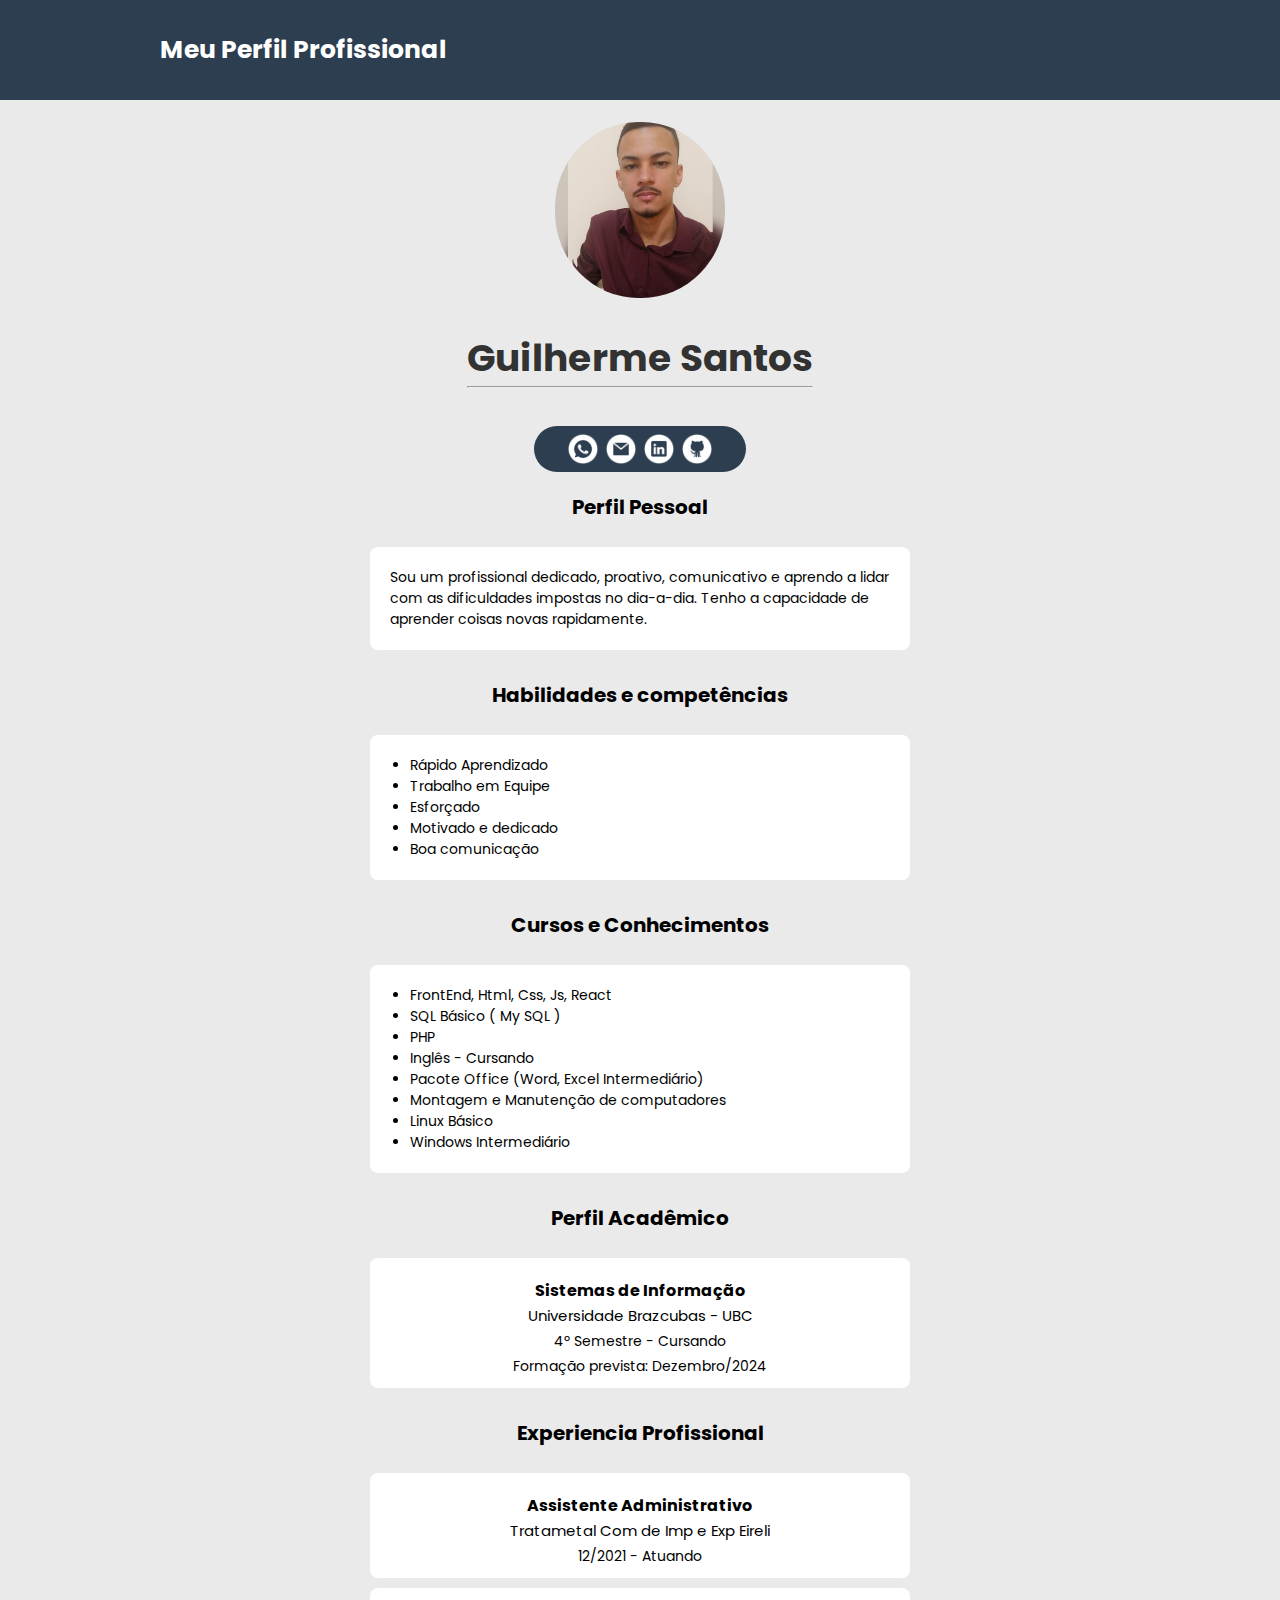
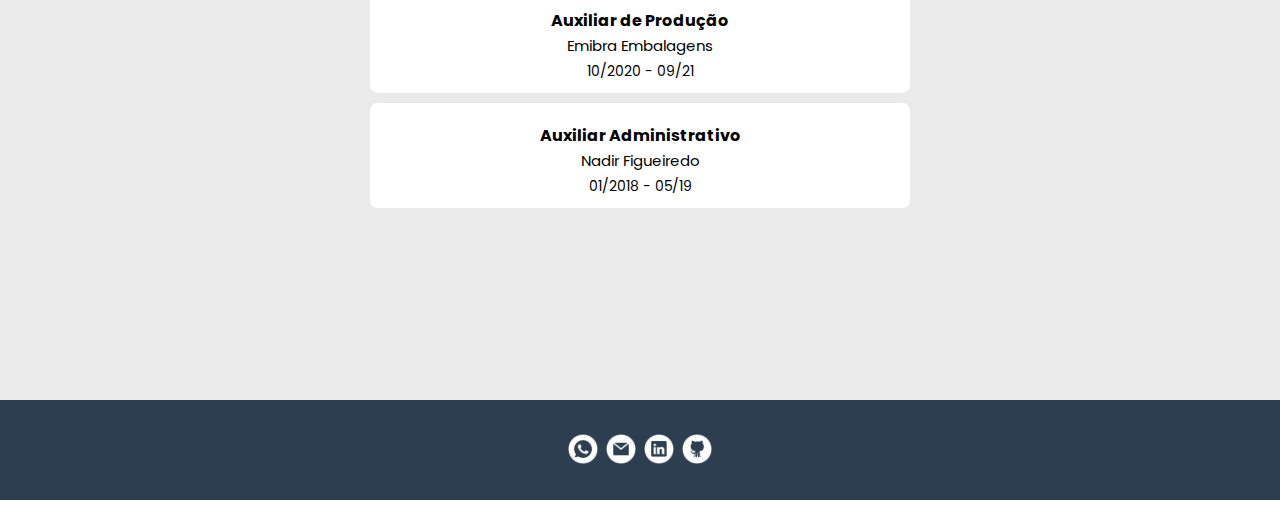
==== index.html @ 98af0472 "MyProfile" ====
<!DOCTYPE html>
<html>
<head>
    <meta charset="UTF-8">
    <meta http-equiv="X-UA-Compatible" content="IE=edge">
    <meta name="viewport" content="width=device-width, initial-scale=1.0">
    <title>Meu perfil</title>
    <link  href="css/style.css" rel="stylesheet">
</head>
    <body>
        
        <!-- CRIANDO CABEÇALHO -->
        <header class="header-container">
            <nav class="nav-container">
                <div class="conteudo-header">
                    <h1>Meu Perfil Profissional</h1>
                </div>
            </nav>
        </header>

        <!--  MENU PERFIL / CONTATOS -->
        <main>
            <section id="perfil">
                <div class="foto">
                    <img src="img/Guilherme_perfil.png" alt="foto">
                </div><br>
                <div class="nome">
                    <h2>Guilherme Santos</h2><hr><br>
                </div>
                <div class="contatos">
                    <a href="https://wa.me/qr/QUC6GQK6UYY6K1" target="_blank">
                        <img src="img/whatsapp.png" alt="whats">
                    </a>
                    <a href="mailto:guilherme2001ramos@hotmail.com" target="_blank">
                        <img src="img/email.png" alt="email">
                    </a>
                    <a href="https://www.linkedin.com/in/guilhermesantt/" target="_blank">
                        <img src="img/linkedin.png" alt="linkedin">
                    </a>
                    <a href="https://github.com/GuiihSts" target="_blank">
                        <img src="img/github.png" alt="github">
                    </a>
                </div>
            </section>

            <!-- INFORMAÇÕES PESSOAIS-->
            <section id="info">
                <div>
                    <div class="tittle-card">
                        <h3>Perfil Pessoal</h3><br>
                    </div>
                    <div class="card">
                        <p>
                            Sou um profissional dedicado, proativo, comunicativo e aprendo a
                            lidar com as dificuldades impostas no dia-a-dia. Tenho a capacidade de
                            aprender coisas novas rapidamente. 
                        </p>
                    </div>
                </div>

            <!-- HABILDIDADES E COMPETENCIAS -->
                <div>
                    <div class="tittle-card">
                        <h3>Habilidades e competências</h3><br>
                    </div>
                    <div class="card">
                        <ul>
                            <li>Rápido Aprendizado</li>
                            <li>Trabalho em Equipe</li>
                            <li>Esforçado</li>
                            <li>Motivado e dedicado</li>
                            <li>Boa comunicação</li>
                        </ul>
                    </div>
                </div>

            <!-- CURSOS E CONHECIMENTOS -->    

                <div>
                    <div class="tittle-card">
                        <h3>Cursos e Conhecimentos</h3><br>
                    </div>
                    <div class="card">
                        <ul>
                            <li>FrontEnd, Html, Css, Js, React</li>
                            <li>SQL Básico ( My SQL )</li>
                            <li>PHP</li>
                            <li>Inglês - Cursando</li>
                            <li>Pacote Office (Word, Excel Intermediário)</li>
                            <li>Montagem e Manutenção de computadores</li>
                            <li>Linux Básico</li>
                            <li>Windows Intermediário</li>
                        </ul>
                    </div>
                </div>

            <!-- PERFIL ACADEMICO -->    
                <div>
                    <div class="tittle-card">
                        <h3>Perfil Acadêmico</h3><br>
                        <div class="card">
                            <h4>Sistemas de Informação</h4>
                            <div class="card-academico">
                                <p2>Universidade Brazcubas - UBC</p2><br>
                                <p1>4º Semestre - Cursando</p1><br>
                                <p1>Formação prevista: Dezembro/2024</p1>
                            </div>
                        </div>
                    </div>
                </div>
                <div>
                    <div class="tittle-card">
                        <h3>Experiencia Profissional</h3><br>
                    </div>
                    <div class="card">
                        <h4>Assistente Administrativo</h4>
                        <div class="card-exp">
                            <p2>Tratametal Com de Imp e Exp Eireli</p2><br>
                            <p1>12/2021 - Atuando</p1>
                        </div>
                    </div>
                    <div class="card">
                        <h4>Auxiliar de Produção</h4>
                        <div class="card-exp">
                            <p2>Emibra Embalagens</p2><br>
                            <p1>10/2020 - 09/21</p1>
                        </div>
                    </div>
                    <div class="card">
                        <h4>Auxiliar Administrativo</h4>
                        <div class="card-exp">
                            <p2>Nadir Figueiredo</p2><br>
                            <p1>01/2018 - 05/19</p1>
                        </div>
                    </div>
                </div>
            </section>
        </main>
        <footer>
            <div class="footer">
                <div class="img-footer">
                    <a href="https://wa.me/qr/QUC6GQK6UYY6K1" target="_blank">
                        <img src="img/whatsapp.png" alt="whats">
                    </a>
                    <a href="mailto:guilherme2001ramos@hotmail.com" target="_blank">
                        <img src="img/email.png" alt="email">
                    </a>
                    <a href="https://www.linkedin.com/in/guilhermesantt/" target="_blank">
                        <img src="img/linkedin.png" alt="linkedin">
                    </a>
                    <a href="https://github.com/GuiihSts" target="_blank">
                        <img src="img/github.png" alt="github">
                    </a>
                </div>
            </div>
        </footer>
    </body>
</html>
---- css/style.css ----
@import url('https://fonts.googleapis.com/css2?family=Poppins:wght@400;700&display=swap');
/*Importação fonte externa*/

*{
    box-sizing: border-box;
    margin: 0;
    padding: 0;
    font-family: 'Poppins', sans-serif;
}

html, body{
    padding: 0;
    margin: 0;
}

main{
    height: 1900px;
    background-color: var(--bg-principal);
}

/*Criação de variaveis de cores para personalizar a pagina. */

:root{
    --bg-header: #2c3e50;
    --font-header: #fff;
    --bg-principal: #EAEAEA;
    --color-font2: #323232;
    --color-card: #fff;
}

/* ------------------------------------- */

/*Personalização parte do perfil e cabeçalho */

#perfil{
    background-color: var(--bg-principal);
    display: flex;
    flex-direction: column;
    align-items: center;
    padding-top: 1.4rem;
    width: 100%;
    max-width: 960px;
    margin: 0 auto;
}

.foto img{
    width: 170px;
    height: auto;
    border-radius: 49%;
}

.header-container{
    width: 100%;
    background-color: var(--bg-header);
    height: 100px;
    padding: auto;
    display: flex;
    align-items: center;
    margin: auto;
}

.nav-container{
    width: 100%;
    max-width: 960px;
    margin: 0 auto;
}

.conteudo-header{
    display: flex;
    align-items: center;
    justify-content: space-between;
    margin: auto;

}
.conteudo-header h1{
    font-size: 25px;
    color: var(--font-header);
}

.conteudo-header address{
    font-size: 15px;
    color: var(--font-header);
}

.nome{
    color: var(--color-font2);
    font-size: 25px;
    padding: 0 20px 0 20px;
}

/* ------------------------------------- */

/*Personalização parte contatos */

.contatos{
    display: flex;
    background-color: var(--bg-header);
    justify-content: center;
    padding: 4px 30px 4px 30px;
    border-radius: 45px;
}

.contatos img{
    display: flex;
    justify-content: center;
    width: 30px;
    height: 30px;
    margin: 4px;
}


/* ------------------------------------- */


/*Personalização parte informações pessoais, profissionais e academicas */

#info {
    background-color: var(--bg-principal);
    width: 100%;
    max-width: 560px;
    margin: 0 auto;
}

.tittle-card{
    text-align: center;
    padding-top: 20px;
}

.tittle-card h3{
    font-size: 20px;
}

.card{
    background-color: var(--color-card);
    margin: 0 10px 10px 10px;
    border-radius: 8px;
}

.card p{
    font-size: 14px;
    padding: 20px;
}

.card ul{
    font-size: 14px;
    padding: 20px;
    margin: 0 20px 0 20px;
}

.card h4{
    text-align: center;
    font-size: 16px;
    padding: 20px;
    padding-bottom: 0;
    align-items: center;
}

.card p1{
    font-size: 14px;
    text-align: center;
}

.card-academico{
    padding: 0 20px 10px 20px;
    text-align: center;
}

.card-exp{
    padding: 0 20px 10px 20px;
    text-align: center;
}

.card p2{
    font-size: 15px;
    text-align: center;
}

/* ------------------------------------- */

/* Personalização Rodapé */
.footer{
    background-color: var(--bg-header);
    height: 100px;
}

.footer img{
    align-items: center;
    width: 30px;
    height: 30px;
    margin: 4px;
}

.img-footer{
    display: flex;
    justify-content: center;
    padding: 30px;
}

/* ------------------------------------- */

@media(min-widhtt: 576px){
    .conteudo-header h1{
        font-size: 30px;
    }
    .conteudo-header addres{
        font-size: 12px;
    }
    .foto img{
        width: 220px;
        height: auto;
    }
    .nome-principal{
        font-size: 30px;
    }
}
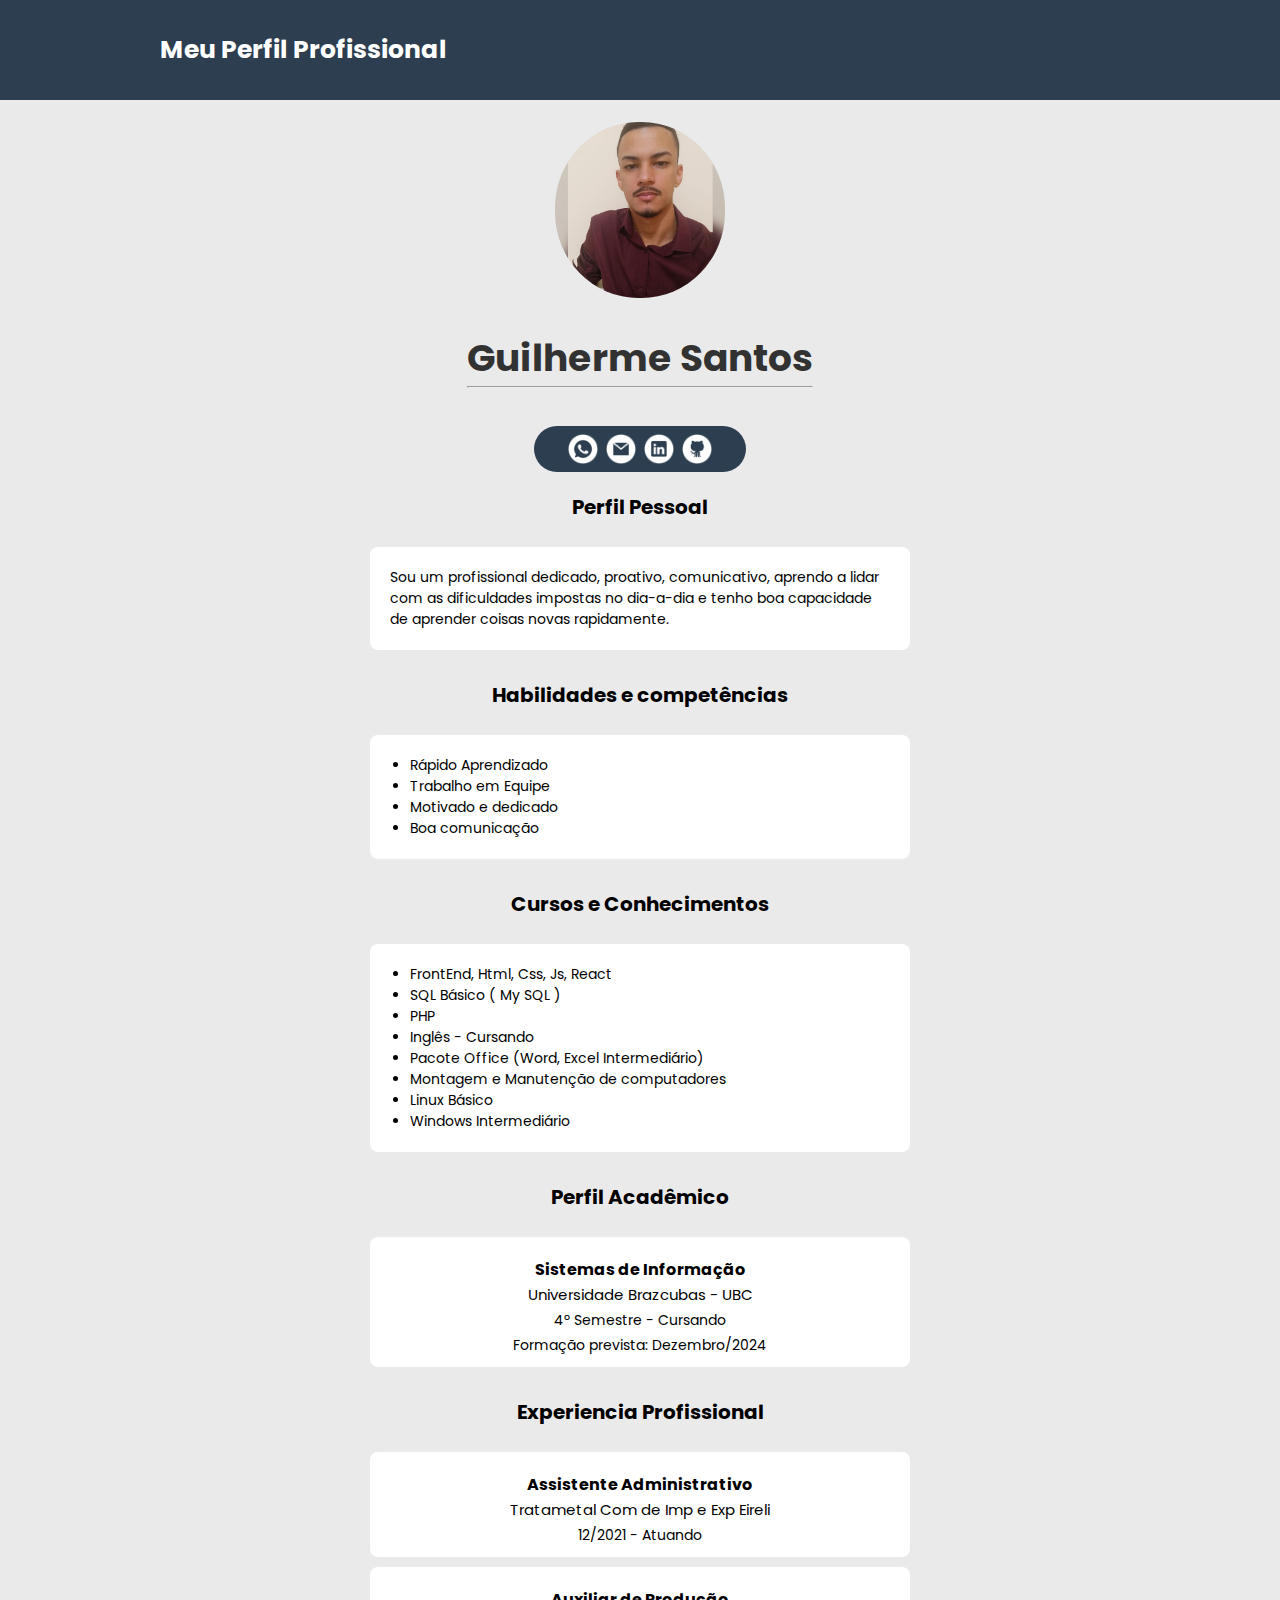
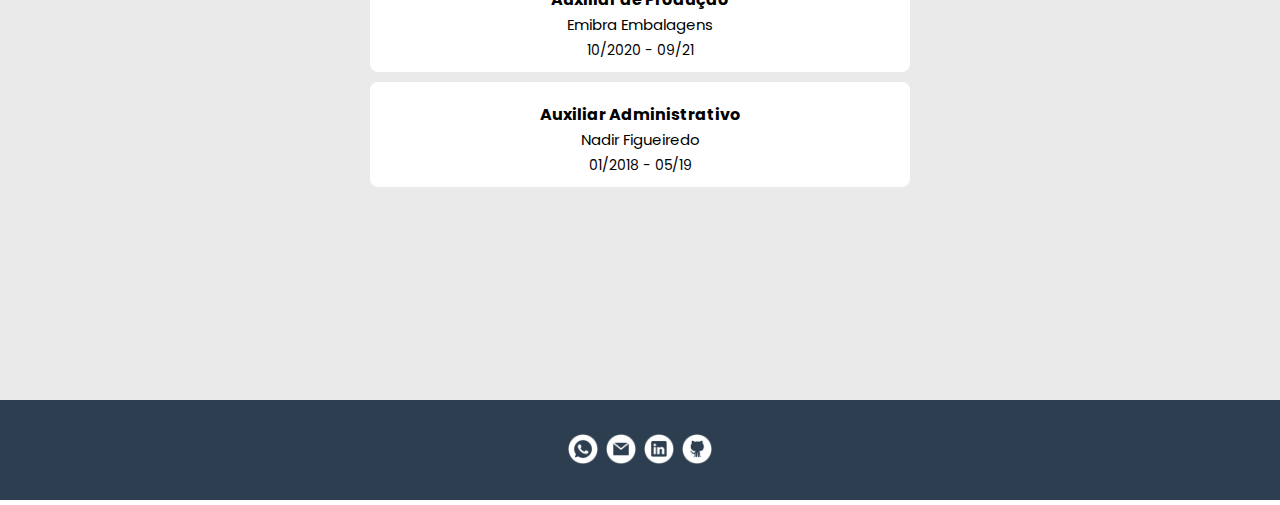
==== commit 31e42c14: "MyProfile" ====
--- a/index.html
+++ b/index.html
@@ -51,8 +51,8 @@
                     </div>
                     <div class="card">
                         <p>
-                            Sou um profissional dedicado, proativo, comunicativo e aprendo a
-                            lidar com as dificuldades impostas no dia-a-dia. Tenho a capacidade de
+                            Sou um profissional dedicado, proativo, comunicativo, aprendo a
+                            lidar com as dificuldades impostas no dia-a-dia e tenho boa capacidade de
                             aprender coisas novas rapidamente. 
                         </p>
                     </div>
@@ -67,7 +67,6 @@
                         <ul>
                             <li>Rápido Aprendizado</li>
                             <li>Trabalho em Equipe</li>
-                            <li>Esforçado</li>
                             <li>Motivado e dedicado</li>
                             <li>Boa comunicação</li>
                         </ul>
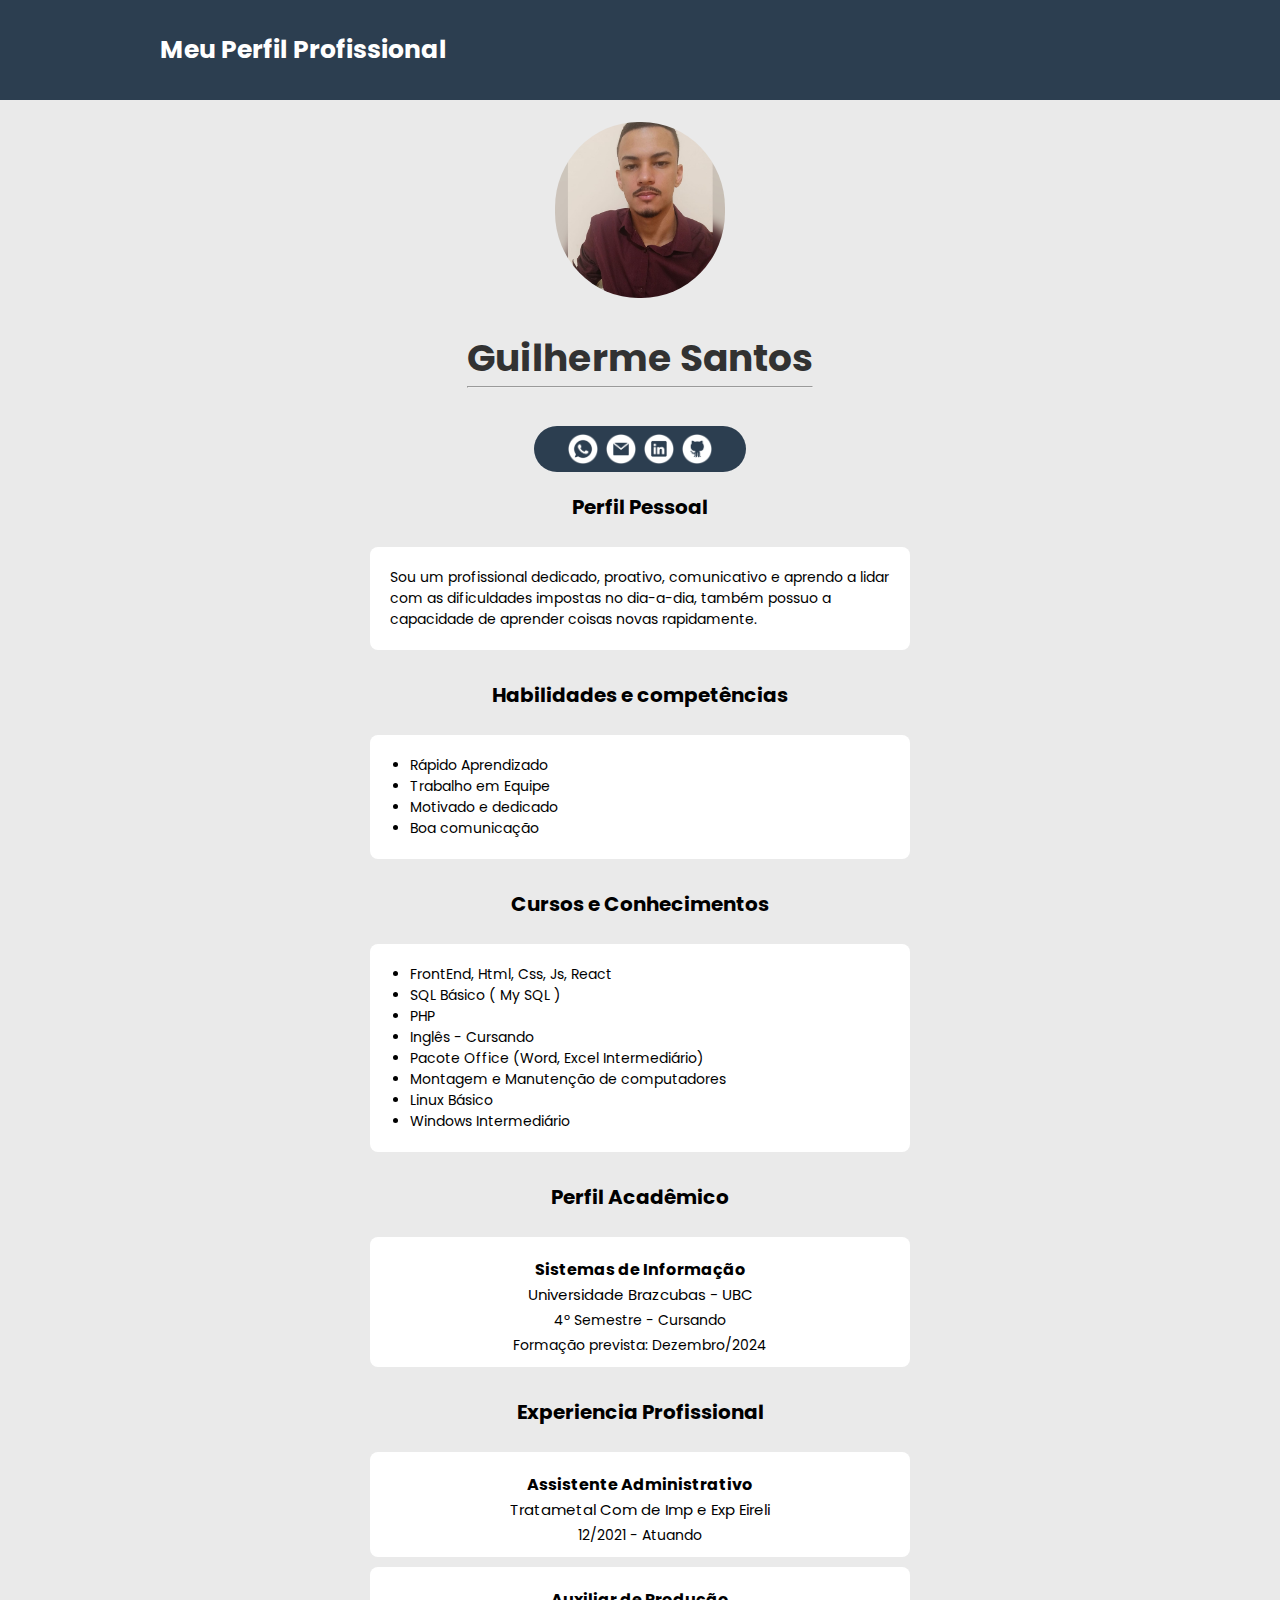
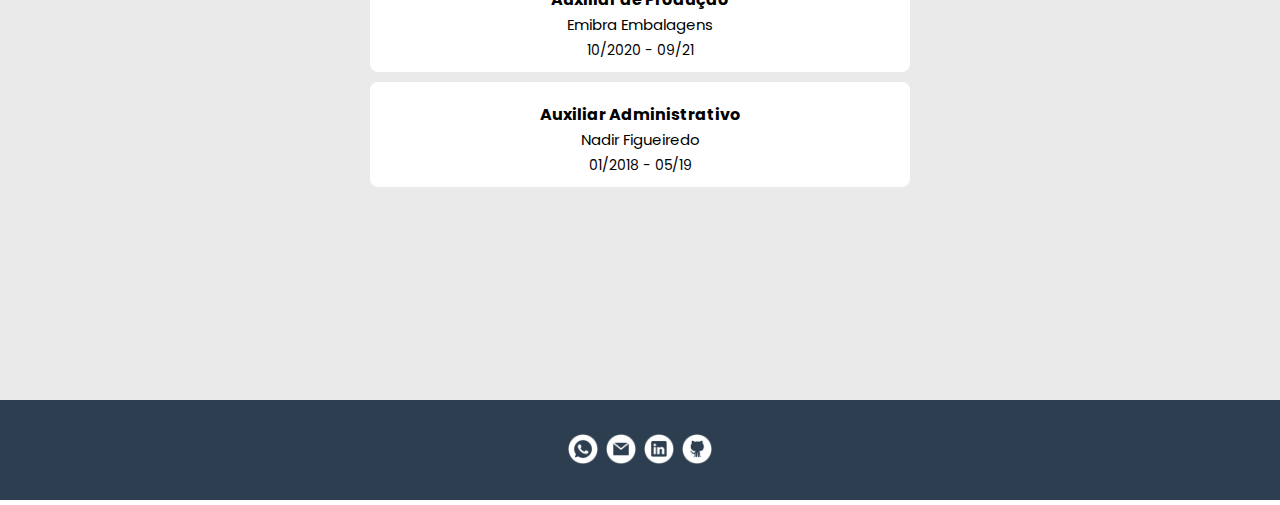
==== commit 3c810d3d: "Alteração descrição do perfil pessoal" ====
--- a/index.html
+++ b/index.html
@@ -51,8 +51,8 @@
                     </div>
                     <div class="card">
                         <p>
-                            Sou um profissional dedicado, proativo, comunicativo, aprendo a
-                            lidar com as dificuldades impostas no dia-a-dia e tenho boa capacidade de
+                            Sou um profissional dedicado, proativo, comunicativo e aprendo a
+                            lidar com as dificuldades impostas no dia-a-dia, também possuo a capacidade de
                             aprender coisas novas rapidamente. 
                         </p>
                     </div>
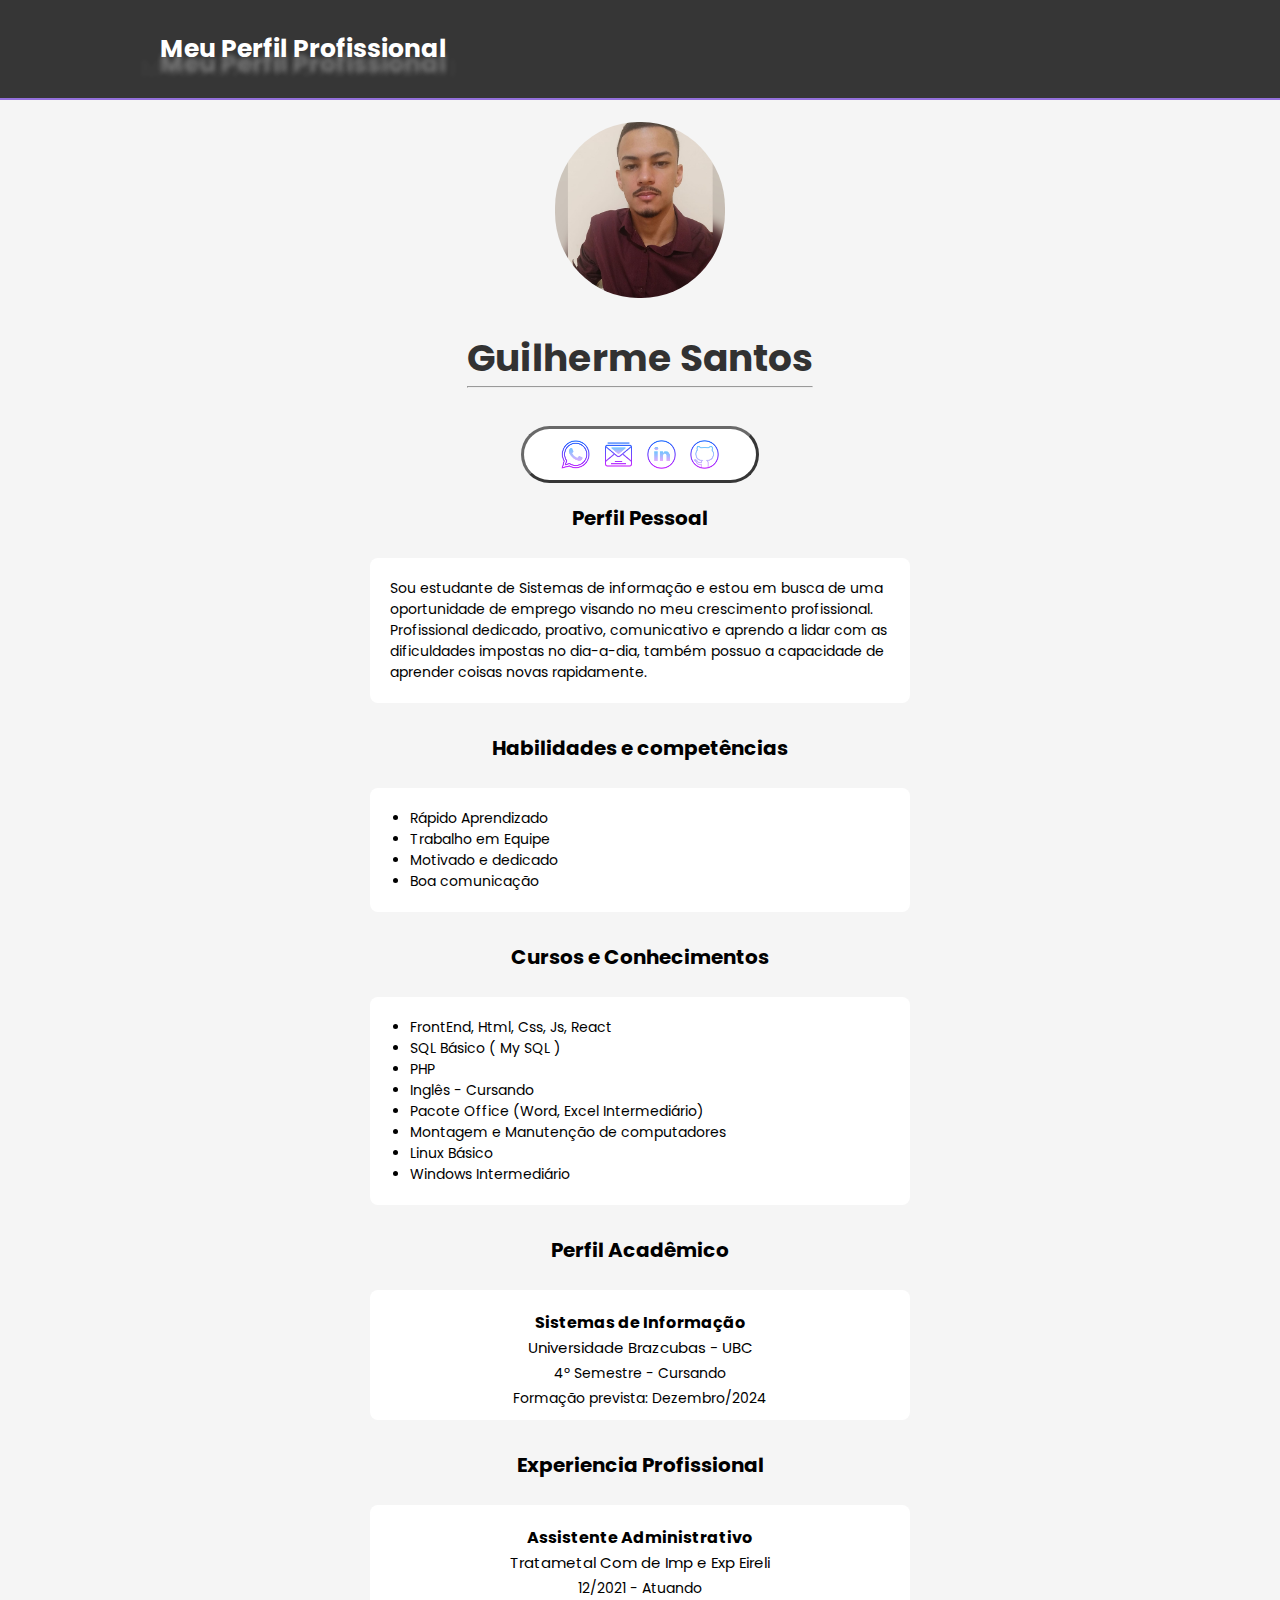
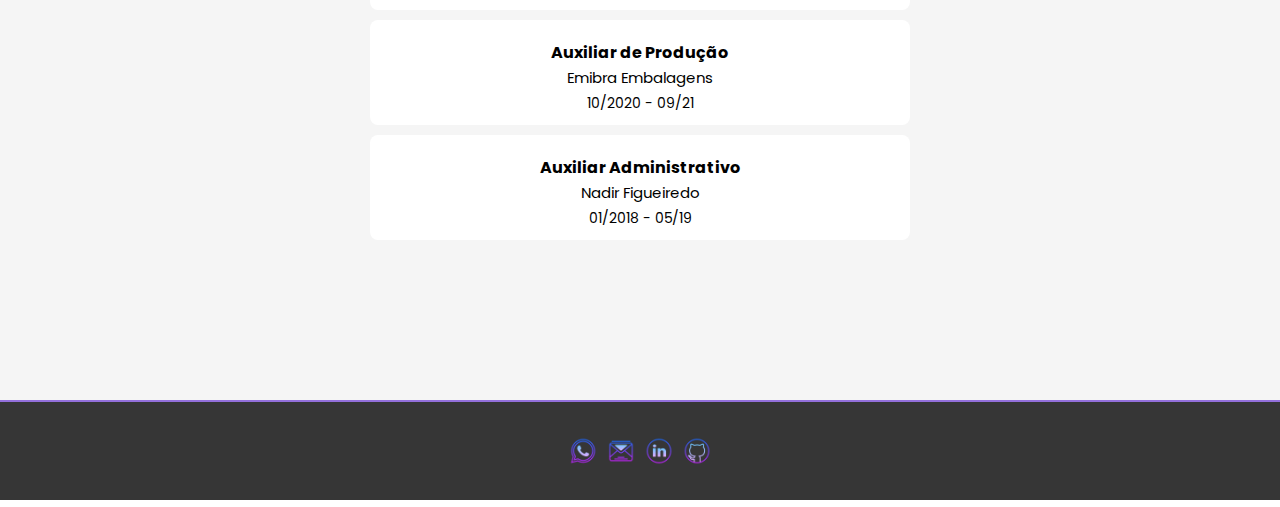
==== commit c81ccde1: "Update index.html" ====
--- a/index.html
+++ b/index.html
@@ -29,16 +29,16 @@
                 </div>
                 <div class="contatos">
                     <a href="https://wa.me/qr/QUC6GQK6UYY6K1" target="_blank">
-                        <img src="img/whatsapp.png" alt="whats">
+                        <img src="img/whatsapp2.png" alt="whats">
                     </a>
                     <a href="mailto:guilherme2001ramos@hotmail.com" target="_blank">
-                        <img src="img/email.png" alt="email">
+                        <img src="img/email2.png" alt="email">
                     </a>
                     <a href="https://www.linkedin.com/in/guilhermesantt/" target="_blank">
-                        <img src="img/linkedin.png" alt="linkedin">
+                        <img src="img/linkedin2.png" alt="linkedin">
                     </a>
                     <a href="https://github.com/GuiihSts" target="_blank">
-                        <img src="img/github.png" alt="github">
+                        <img src="img/github2.png" alt="github">
                     </a>
                 </div>
             </section>
@@ -51,7 +51,7 @@
                     </div>
                     <div class="card">
                         <p>
-                            Sou um profissional dedicado, proativo, comunicativo e aprendo a
+                            Sou estudante de Sistemas de informação e estou em busca de uma oportunidade de emprego visando no meu crescimento profissional.  Profissional dedicado, proativo, comunicativo e aprendo a
                             lidar com as dificuldades impostas no dia-a-dia, também possuo a capacidade de
                             aprender coisas novas rapidamente. 
                         </p>
@@ -139,16 +139,16 @@
             <div class="footer">
                 <div class="img-footer">
                     <a href="https://wa.me/qr/QUC6GQK6UYY6K1" target="_blank">
-                        <img src="img/whatsapp.png" alt="whats">
+                        <img src="img/whatsapp2.png" alt="whats">
                     </a>
                     <a href="mailto:guilherme2001ramos@hotmail.com" target="_blank">
-                        <img src="img/email.png" alt="email">
+                        <img src="img/email2.png" alt="email">
                     </a>
                     <a href="https://www.linkedin.com/in/guilhermesantt/" target="_blank">
-                        <img src="img/linkedin.png" alt="linkedin">
+                        <img src="img/linkedin2.png" alt="linkedin">
                     </a>
                     <a href="https://github.com/GuiihSts" target="_blank">
-                        <img src="img/github.png" alt="github">
+                        <img src="img/github2.png" alt="github">
                     </a>
                 </div>
             </div>
--- a/css/style.css
+++ b/css/style.css
@@ -21,9 +21,9 @@
 /*Criação de variaveis de cores para personalizar a pagina. */
 
 :root{
-    --bg-header: #2c3e50;
+    --bg-header: #363636;
     --font-header: #fff;
-    --bg-principal: #EAEAEA;
+    --bg-principal: #F5F5F5;
     --color-font2: #323232;
     --color-card: #fff;
 }
@@ -57,6 +57,7 @@
     display: flex;
     align-items: center;
     margin: auto;
+    border-bottom: 2px solid #9370DB;
 }
 
 .nav-container{
@@ -74,6 +75,9 @@
 }
 .conteudo-header h1{
     font-size: 25px;
+    text-shadow: 0px 15px 5px rgba(255,255,255,0.3),
+    10px 20px 5px rgba(255,255,255,0.03),
+    -20px 20px 5px rgba(255,255,255,0.03);
     color: var(--font-header);
 }
 
@@ -94,17 +98,21 @@
 
 .contatos{
     display: flex;
-    background-color: var(--bg-header);
+    background-color: #fff;
     justify-content: center;
     padding: 4px 30px 4px 30px;
     border-radius: 45px;
+    border-bottom: 3px solid #363636;
+    border-right: 3px solid #363636;
+    border-left: 3px solid 	#696969;
+    border-top: 3px solid 	#696969;
 }
 
 .contatos img{
     display: flex;
     justify-content: center;
-    width: 30px;
-    height: 30px;
+    width: 35px;
+    height: 35px;
     margin: 4px;
 }
 
@@ -179,7 +187,10 @@
 
 /* Personalização Rodapé */
 .footer{
+    margin: 0;
+    padding: 0;
     background-color: var(--bg-header);
+    border-top: 2px solid #9370DB;
     height: 100px;
 }
 
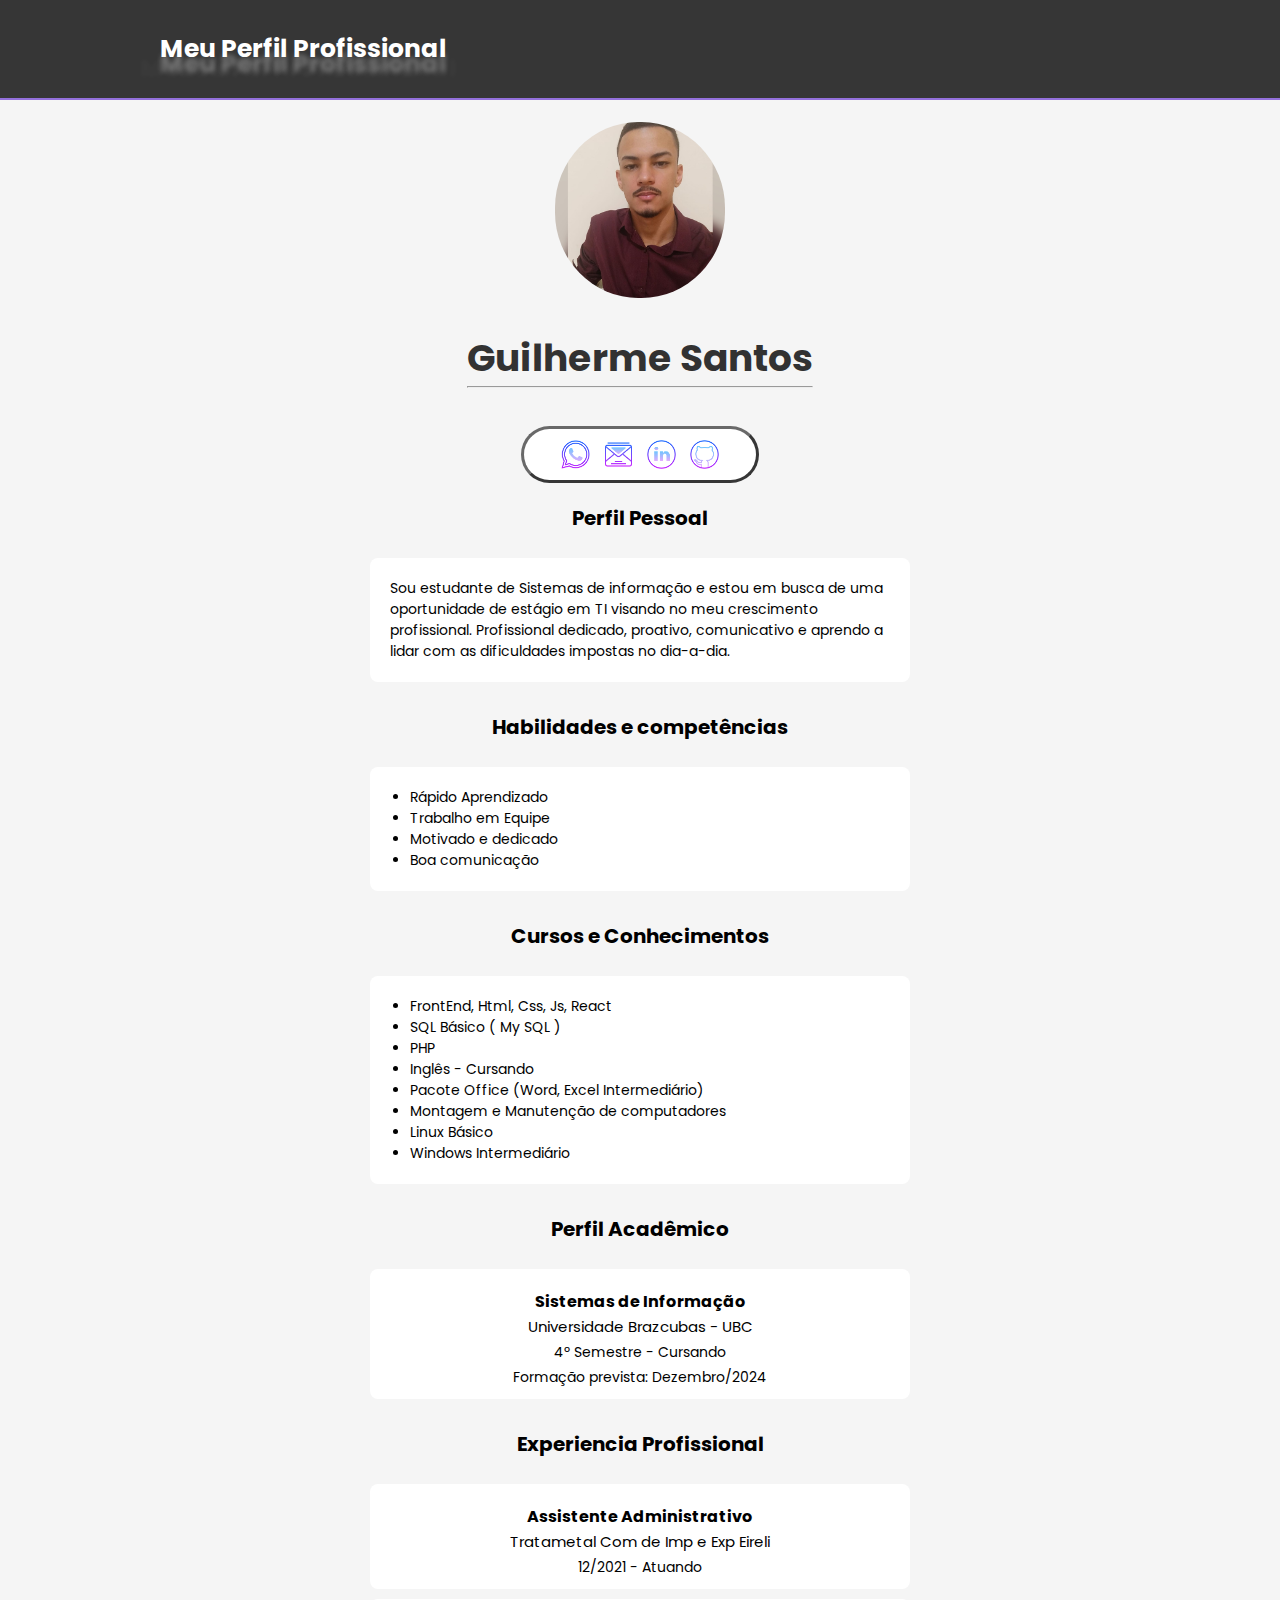
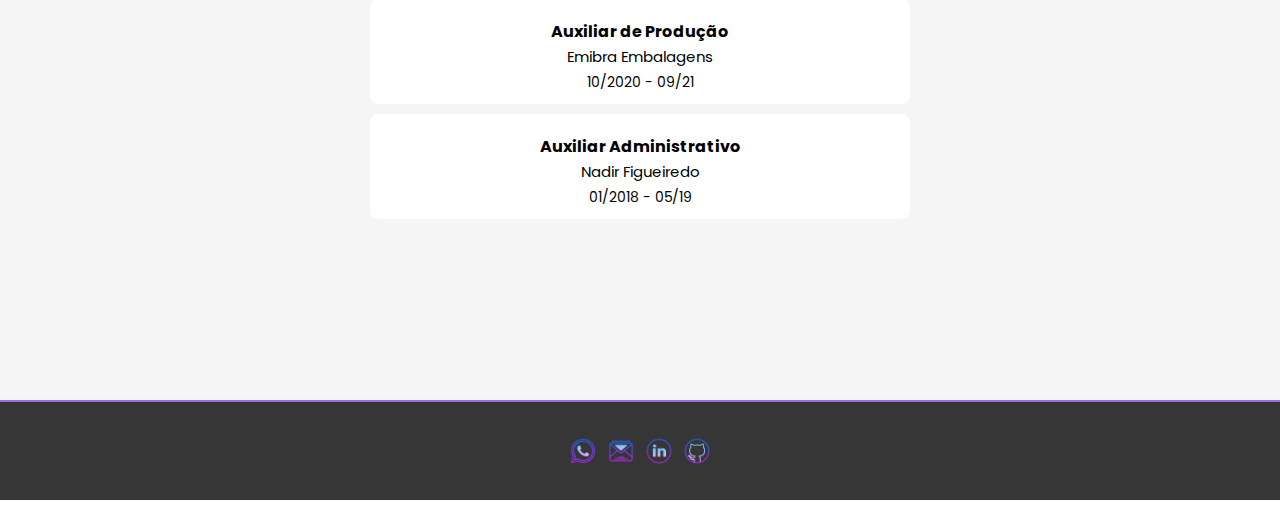
==== commit 52724f8f: "Update index.html" ====
--- a/index.html
+++ b/index.html
@@ -51,9 +51,9 @@
                     </div>
                     <div class="card">
                         <p>
-                            Sou estudante de Sistemas de informação e estou em busca de uma oportunidade de emprego visando no meu crescimento profissional.  Profissional dedicado, proativo, comunicativo e aprendo a
-                            lidar com as dificuldades impostas no dia-a-dia, também possuo a capacidade de
-                            aprender coisas novas rapidamente. 
+                            Sou estudante de Sistemas de informação e estou em busca de uma oportunidade de estágio em TI visando no meu crescimento profissional.  
+                            Profissional dedicado, proativo, comunicativo e aprendo a
+                            lidar com as dificuldades impostas no dia-a-dia.
                         </p>
                     </div>
                 </div>
